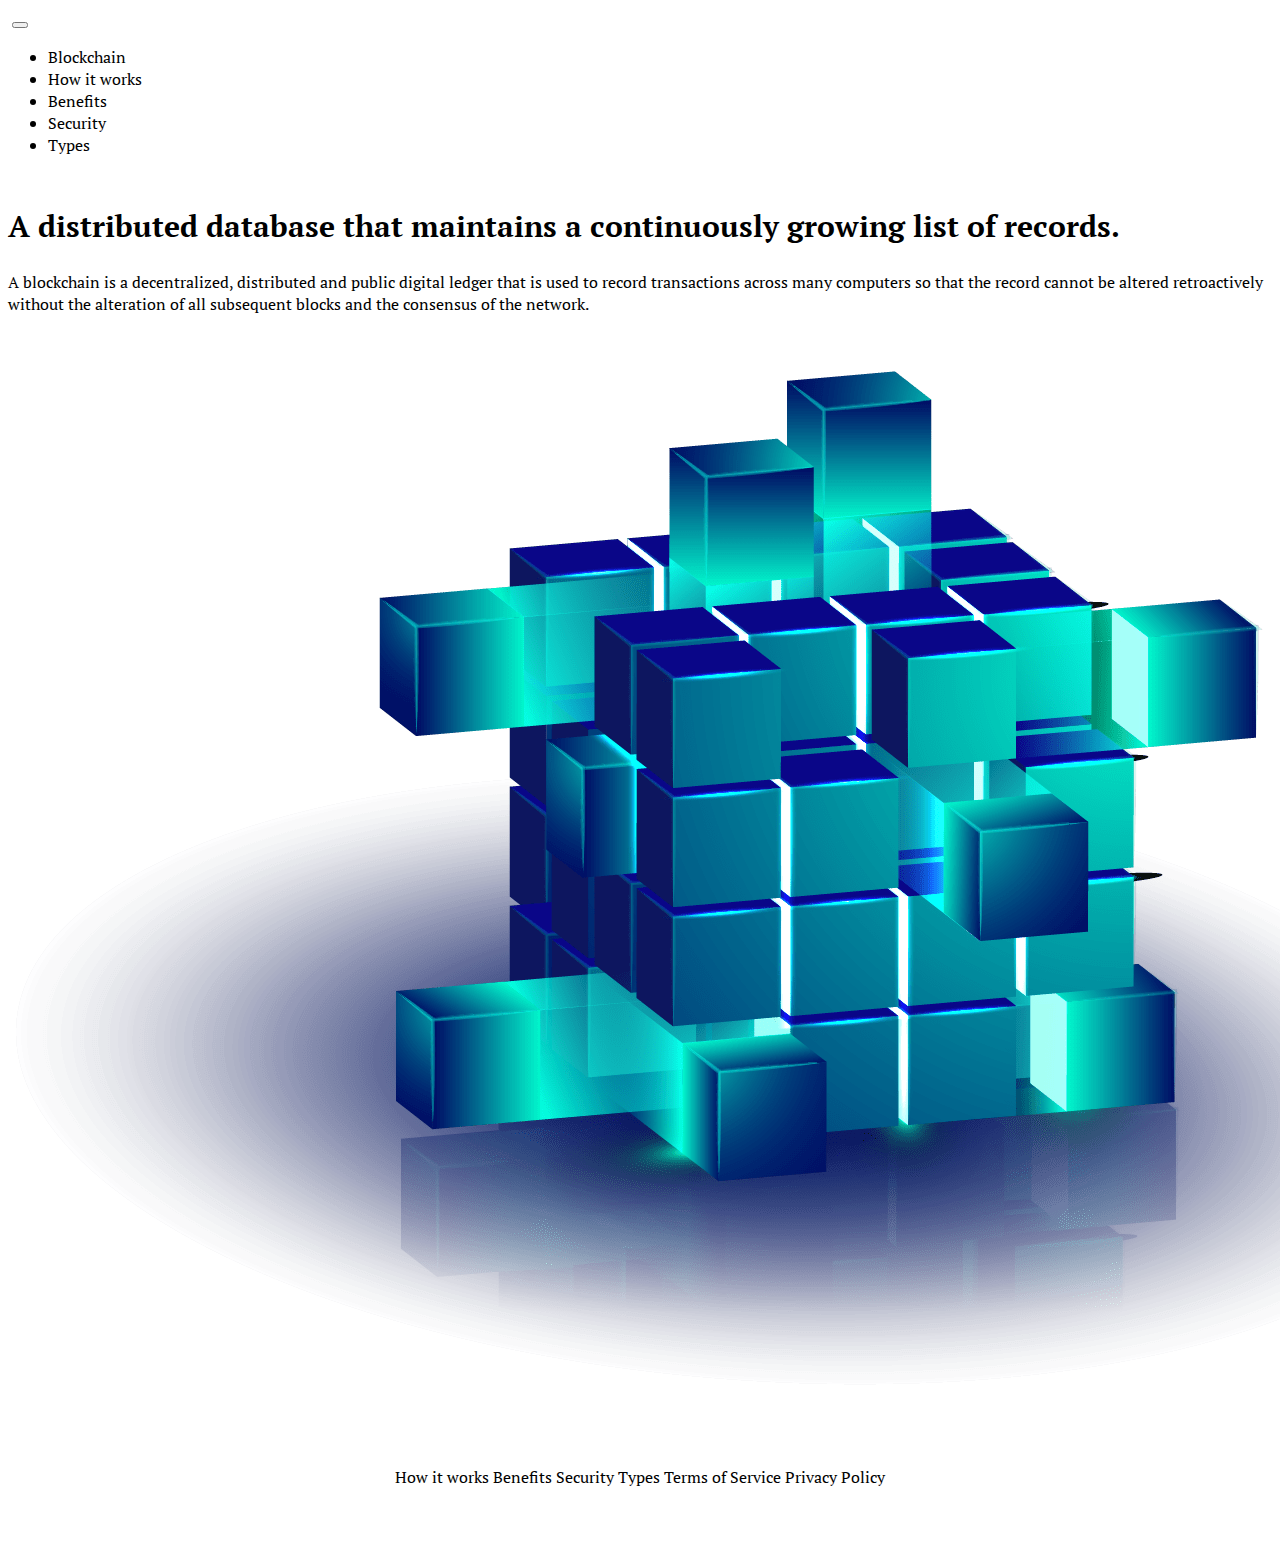
==== index.html @ 3c80f1d1 "Subir proyecto" ====
<!DOCTYPE html>
<html lang="en">

<head>
    <meta charset="UTF-8">
    <meta http-equiv="X-UA-Compatible" content="IE=edge">
    <meta name="viewport" content="width=, initial-scale=1.0">
    <title>Blockchain</title>


    <!-- CSS de bootstrap -->

    <link href="https://cdn.jsdelivr.net/npm/bootstrap@5.3.0-alpha1/dist/css/bootstrap.min.css" rel="stylesheet"
        integrity="sha384-GLhlTQ8iRABdZLl6O3oVMWSktQOp6b7In1Zl3/Jr59b6EGGoI1aFkw7cmDA6j6gD" crossorigin="anonymous">

    <link href="https://unpkg.com/aos@2.3.1/dist/aos.css" rel="stylesheet">

    <!-- CSS -->

    <link rel="stylesheet" href="./css/estilo.css">

    <link rel="stylesheet" href="https://cdnjs.cloudflare.com/ajax/libs/animate.css/4.1.1/animate.min.css" />

    <link rel="shortcut icon"
        href="[data-uri]"
        type="image/x-icon">

</head>

<body>
    <main class="container main">
        <nav class="navbar navbar-expand-lg">
            <div class="container-fluid">
                <a class="navbar-brand" href="#"></a>
                <button class="navbar-toggler" type="button" data-bs-toggle="collapse" data-bs-target="#navbarNav"
                    aria-controls="navbarNav" aria-expanded="false" aria-label="Toggle navigation">
                    <span class="navbar-toggler-icon"></span>
                </button>
                <div class="collapse navbar-collapse" id="navbarNav">
                    <ul class="navbar-nav">
                        <li class="nav-item">
                            <a class="nav-link active" aria-current="page" href="index.html">Blockchain</a>
                        </li>
                        <li class="nav-item">
                            <a class="nav-link" href="./html/1.html">How it works</a>
                        </li>
                        <li class="nav-item">
                            <a class="nav-link" href="./html/2.html">Benefits</a>
                        </li>
                        <li class="nav-item">
                            <a class="nav-link" href="./html/3.html">Security</a>
                        </li>
                        <li class="nav-item">
                            <a class="nav-link" href="./html/4.html">Types</a>
                        </li>
                    </ul>
                </div>
            </div>
        </nav>


        <div class="row w-100 p-5">
            <div class="col-12 col-md-6">
                <div class="row">
                    <div class="col-12">
                        <h2 class="tituloParrafo">A distributed database that maintains a continuously growing list of
                            records.</h2>
                    </div>
                    <div class="col-12">
                        <p class="text-justify">
                            A blockchain is a decentralized, distributed
                            and
                            public digital ledger that is used to record transactions across many computers so that the
                            record
                            cannot be altered retroactively without the alteration of all subsequent blocks and the
                            consensus of
                            the
                            network.
                        </p>
                    </div>
                </div>
            </div>
            <div class="col-12 col-md-6">
                <img class="animate__animated animate__pulse img-fluid" src="img/PMF-Blockchain-1.png"
                    alt="Imagen de bloques formando bloques">
            </div>

        </div>

    </main>

    <footer class="container text-center">
        <div class="mx-auto d-flex flex-row gap-3 justify-content-center">
            <a href="./html/1.html">How it works</a>
            <a href="./html/2.html">Benefits</a>
            <a href="./html/3.html">Security</a>
            <a href="./html/4.html">Types</a>
            <a href="">Terms of Service</a>
            <a href="">Privacy Policy</a>
        </div>
    </footer>

    <script src="https://cdn.jsdelivr.net/npm/bootstrap@5.3.0-alpha1/dist/js/bootstrap.bundle.min.js"
        integrity="sha384-w76AqPfDkMBDXo30jS1Sgez6pr3x5MlQ1ZAGC+nuZB+EYdgRZgiwxhTBTkF7CXvN"
        crossorigin="anonymous"></script>

    <script src="https://unpkg.com/aos@2.3.1/dist/aos.js"></script>

</body>

</html>
---- css/estilo.css ----
@import url('https://fonts.googleapis.com/css2?family=PT+Serif&display=swap');


body {
    font-family: 'PT Serif', serif;
    background-image: url(https://wallpaperaccess.com/full/2312687.png);

}


a {
    color: black;
    text-decoration: none;
    display: inline-block;
}


.tituloParrafo {
    color: black;
    margin-top: 50px;
    font-size: 30px;
    font-weight: bold;

}

.parrafo {
    color: grey;
}


footer {

    text-align: center;
    padding: 50px;

}
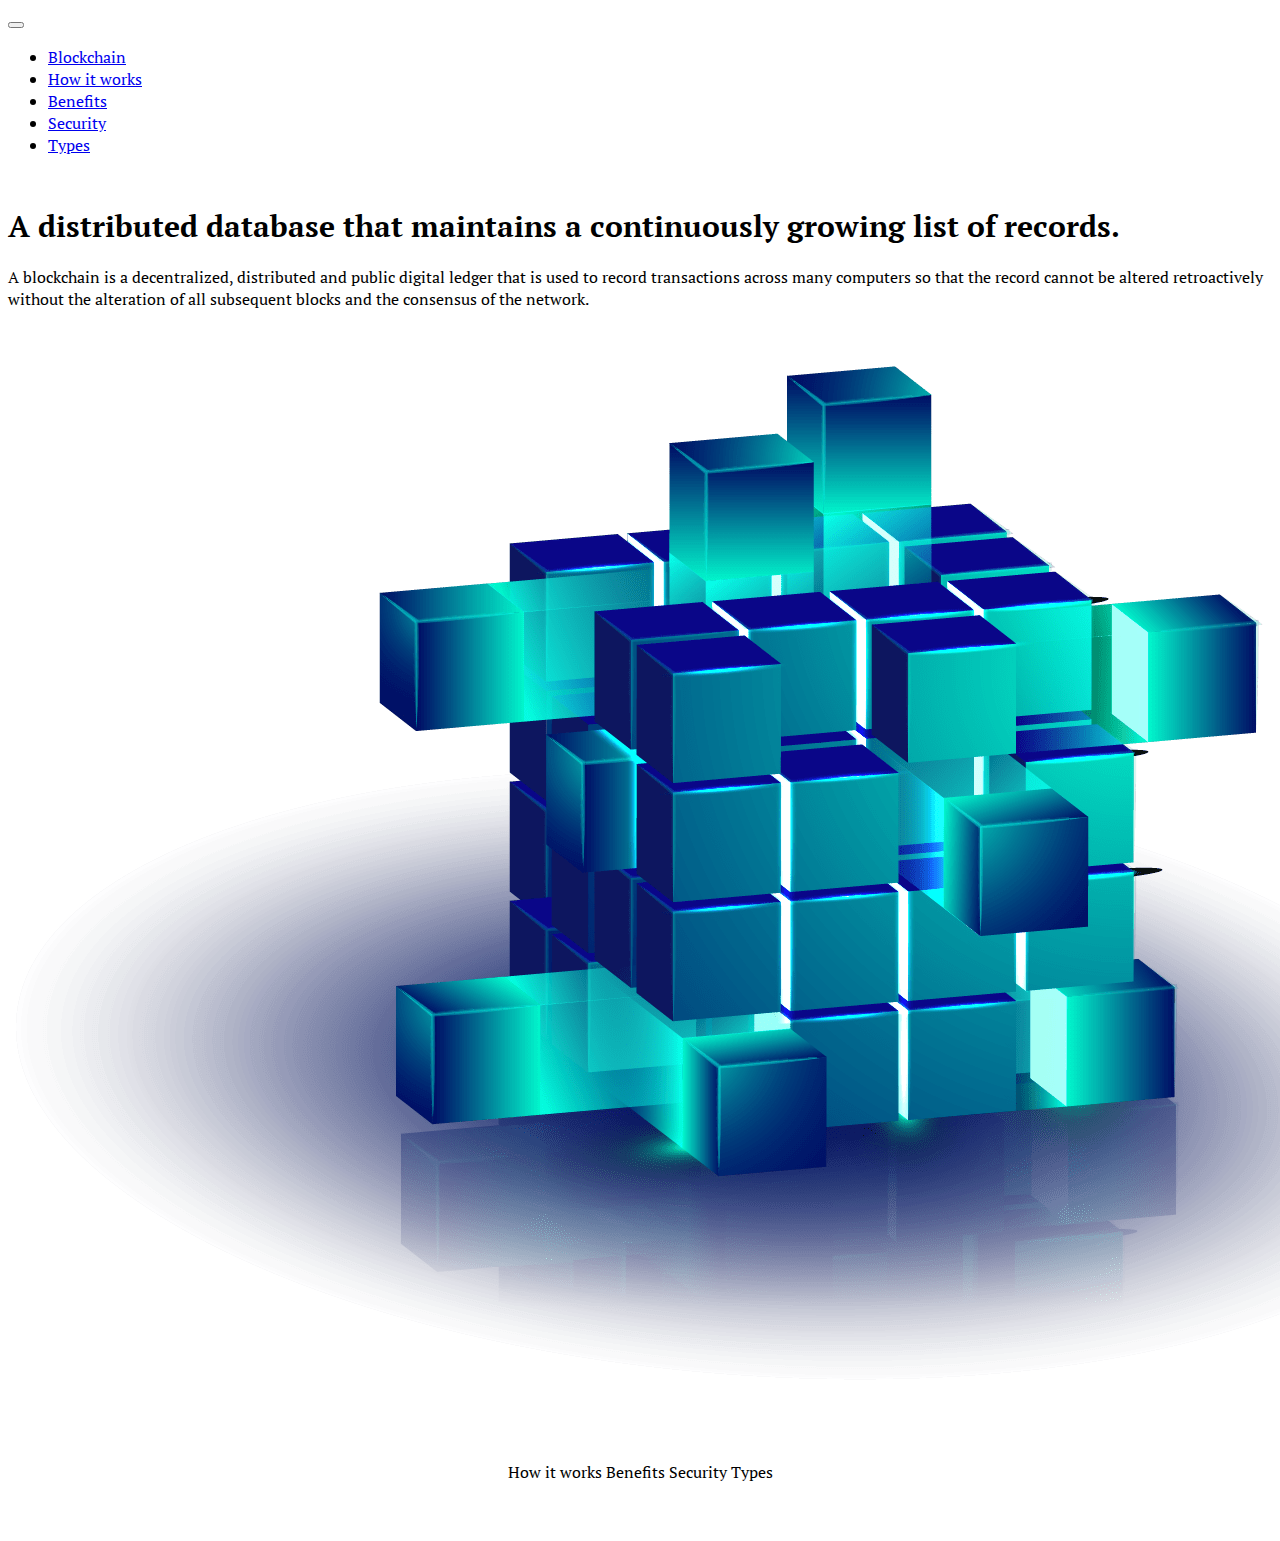
==== commit 0cfb3f35: "sass" ====
--- a/index.html
+++ b/index.html
@@ -5,6 +5,7 @@
     <meta charset="UTF-8">
     <meta http-equiv="X-UA-Compatible" content="IE=edge">
     <meta name="viewport" content="width=, initial-scale=1.0">
+    <meta name="description" content="blockchain explained">
     <title>Blockchain</title>
 
 
@@ -63,8 +64,8 @@
             <div class="col-12 col-md-6">
                 <div class="row">
                     <div class="col-12">
-                        <h2 class="tituloParrafo">A distributed database that maintains a continuously growing list of
-                            records.</h2>
+                        <h1 class="tituloParrafo">A distributed database that maintains a continuously growing list of
+                            records.</h1>
                     </div>
                     <div class="col-12">
                         <p class="text-justify">
@@ -95,8 +96,8 @@
             <a href="./html/2.html">Benefits</a>
             <a href="./html/3.html">Security</a>
             <a href="./html/4.html">Types</a>
-            <a href="">Terms of Service</a>
-            <a href="">Privacy Policy</a>
+            <!-- <a href="">Terms of Service</a>
+            <a href="">Privacy Policy</a> -->
         </div>
     </footer>
 
--- a/css/estilo.css
+++ b/css/estilo.css
@@ -1,36 +1,35 @@
-@import url('https://fonts.googleapis.com/css2?family=PT+Serif&display=swap');
-
-
+/*variables*/ /*mixin*/ /*fuente*/
+@import "https://fonts.googleapis.com/css2?family=PT+Serif&display=swap";
 body {
-    font-family: 'PT Serif', serif;
-    background-image: url(https://wallpaperaccess.com/full/2312687.png);
-
+  font-family: "PT Serif", serif;
+  background-image: url(https://wallpaperaccess.com/full/2312687.png);
 }
 
-
-a {
-    color: black;
-    text-decoration: none;
-    display: inline-block;
-}
-
-
+/* base */
 .tituloParrafo {
-    color: black;
-    margin-top: 50px;
-    font-size: 30px;
-    font-weight: bold;
-
+  color: black;
+  margin-top: 50px;
+  font-size: 30px;
+  font-weight: bold;
 }
 
 .parrafo {
-    color: grey;
+  color: grey;
 }
 
+.video {
+  padding-top: 70px;
+}
 
+/*footer*/
 footer {
+  text-align: center;
+  padding: 50px;
+}
+footer a {
+  color: black;
+  text-decoration: none;
+  display: inline-block;
+}
 
-    text-align: center;
-    padding: 50px;
-
-}+/*# sourceMappingURL=estilo.css.map */
